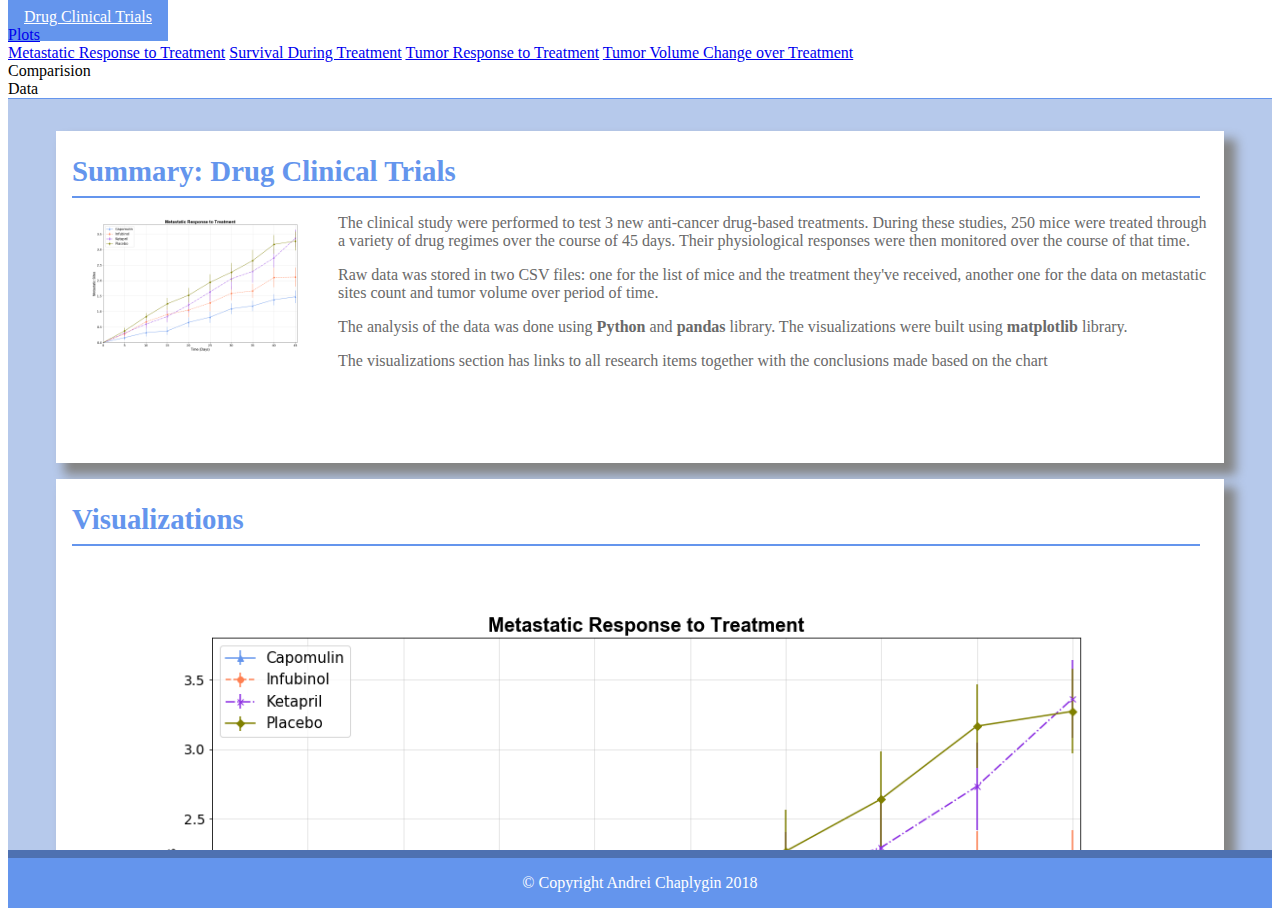
==== index.html @ 410df94e "More styles for the landing page" ====
<!DOCTYPE html>
<html>
<head>
    <meta charset="utf-8" />
    <meta http-equiv="X-UA-Compatible" content="IE=edge">
    <title>Drug Clinical Trials</title>
    <meta name="viewport" content="width=device-width, initial-scale=1">
    <link rel="stylesheet" href="https://stackpath.bootstrapcdn.com/bootstrap/4.1.3/css/bootstrap.min.css" integrity="sha384-MCw98/SFnGE8fJT3GXwEOngsV7Zt27NXFoaoApmYm81iuXoPkFOJwJ8ERdknLPMO" crossorigin="anonymous">
    <link rel="stylesheet" type="text/css" media="screen" href="style.css" />
</head>
<body>
    <nav class="navbar">
        <a class="navbar-brand mr-auto" href="index.html">Drug Clinical Trials</a>
        <div class="dropdown">
            <a class="nav-link dropdown-toggle" href="/" id="navbarDropdownMenuLink" data-toggle="dropdown" aria-haspopup="true" aria-expanded="false">
                Plots
            </a>
            <div class="dropdown-menu" aria-labelledby="navbarDropdownMenuLink">
                <a class="dropdown-item" href="#">Metastatic Response to Treatment</a>
                <a class="dropdown-item" href="#">Survival During Treatment</a>
                <a class="dropdown-item" href="#">Tumor Response to Treatment</a>
                <a class="dropdown-item" href="#">Tumor Volume Change over Treatment</a>
            </div>
        </div>
        <div class="nav-item">
            <a class="nav-link">Comparision</a>
        </div>
        </div>
        <div class="nav-item">
            <a class="nav-link">Data</a>
        </div>
    </nav>
    <div class="body container-fluid">
        <div class="row">
            <div class="col-sm-12 col-md-6 col-lg-7 cell">
                <section class="home-main-sec">
                    <h1 class="sec-h sec-h-lg sec-h-sm">Summary: Drug Clinical Trials</h1>
                    <img src="img/metastatic.png" class="main-img" >
                    <p>The clinical study were performed to test 3 new anti-cancer drug-based treatments. During these studies,  250 mice were treated through a variety of drug regimes over the course of 45 days. Their physiological responses were then monitored over the course of that time.</p>
                    <p>Raw data was stored in two CSV files: one for the list of mice and the treatment they've received, another one for the data on metastatic sites count and tumor volume over period of time.</p>
                    <p>The analysis of the data was done using <strong>Python</strong> and <strong>pandas</strong> library. The visualizations were built using <strong>matplotlib</strong> library.</p>
                    <p>The visualizations section has links to all research items together with the conclusions made based on the chart</p>
                </section>
            </div>
            <div class="col-sm-12 col-md-6 col-lg-5 cell">
                <section>
                    <h1 class="sec-h sec-h-lg sec-h-sm">Visualizations</h1>
                    <div class="container">
                        <div class="row">
                            <div class="col-sm-3 col-md-6 no-pad">
                                <img src="img/metastatic.png" class="viz-img" />
                            </div>
                            <div class="col-sm-3 col-md-6 no-pad">
                                <img src="img/survival.png" class="viz-img" />
                            </div>
                            <div class="col-sm-3 col-md-6 no-pad">
                                <img src="img/tumor.png" class="viz-img" />
                            </div>
                            <div class="col-sm-3 col-md-6 no-pad">
                                <img src="img/tumor_vol.png" class="viz-img" />
                            </div>
                        </div>                        
                    </div>
                </section>
            </div>
        </div>
    </div>
    <footer>            
        <p>© Copyright Andrei Chaplygin 2018</p>
    </footer>
    <script src="https://code.jquery.com/jquery-3.3.1.slim.min.js" integrity="sha384-q8i/X+965DzO0rT7abK41JStQIAqVgRVzpbzo5smXKp4YfRvH+8abtTE1Pi6jizo" crossorigin="anonymous"></script>
    <script src="https://cdnjs.cloudflare.com/ajax/libs/popper.js/1.14.3/umd/popper.min.js" integrity="sha384-ZMP7rVo3mIykV+2+9J3UJ46jBk0WLaUAdn689aCwoqbBJiSnjAK/l8WvCWPIPm49" crossorigin="anonymous"></script>
    <script src="https://stackpath.bootstrapcdn.com/bootstrap/4.1.3/js/bootstrap.min.js" integrity="sha384-ChfqqxuZUCnJSK3+MXmPNIyE6ZbWh2IMqE241rYiqJxyMiZ6OW/JmZQ5stwEULTy" crossorigin="anonymous"></script>  
</body>
</html>
---- style.css ----
html {
    height: 100%;
}

body {
    display: flex;
    flex-direction: column;
    height: 100%;
}

.navbar {
    border-width: 0 0 1px 0;
    background-color: cornflowerblue;
    border-color: cornflowerblue;
    border-style: solid;
    padding: 0;
    flex: none;
}

.navbar-brand {
    padding: 1rem;
    background-color: cornflowerblue;
    color: white;
}

.body {
    flex: auto;
    overflow: auto;
    padding: 1rem 2rem;
    background-color: rgb(182, 201, 235);
}

footer {
    border-top: 0.5rem solid rgb(78, 113, 177);
    padding: 1rem 0;
    background-color: cornflowerblue;
    color: white;
    flex: none;
}

section {
    background-color: white;
    padding: 1rem;
    margin: 1rem;
    -webkit-box-shadow: 10px 10px 10px 2px rgba(133,133,133,1);
    -moz-box-shadow: 10px 10px 10px 2px rgba(133,133,133,1);
    box-shadow: 10px 10px 10px 2px rgba(133,133,133,1);
}

.main-img {
    width: 250px;
    float: left;
    margin: 0 1rem 1rem 0;
}

.viz-img {
    width: calc(100% - 1rem);
    min-width: 150px;
    margin: 0.5 rem;
}

.home-main-sec {
    min-height: 300px;
}

.no-pad {
    padding: 0;
}

.sec-h {
    color: cornflowerblue;
    margin: 0.5rem;
    margin-left: 0;
    border-bottom: 2px solid cornflowerblue;
    padding-bottom: 0.5rem;
    font-size: 1.5rem;
}

section p {
    color: dimgray;
}

footer p {   
    margin: 0;
    text-align: center;
}

/* Small screen */
@media(min-width:576px) {  
    .navbar {
        background-color: white;
    }
    
    .sec-h-lg {
        font-size: 1.8rem;
    }
}

/* Medium screen */
@media(min-width:720px) {  
}

/* Large screen */
@media(min-width:992px) {
}
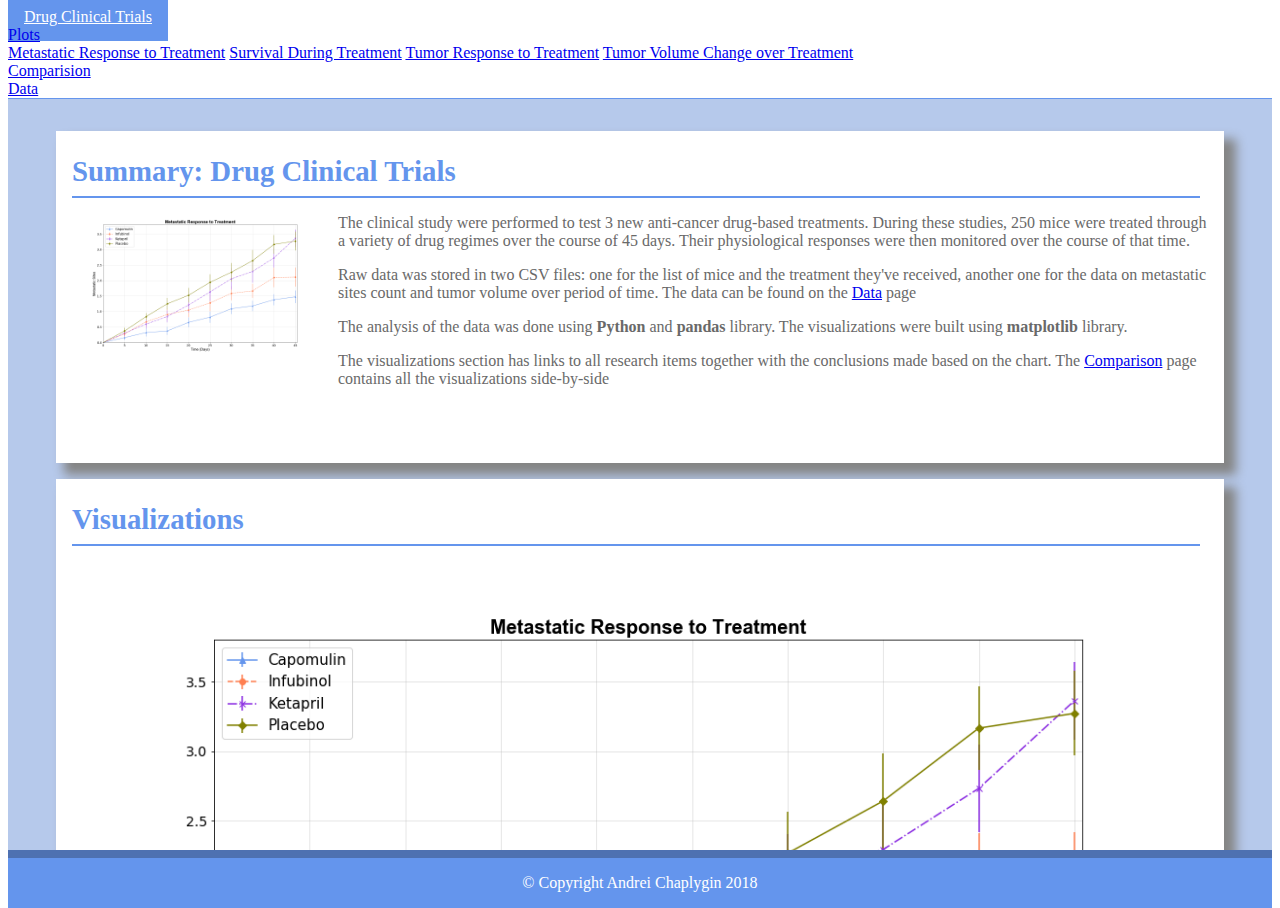
==== commit 72035898: "Added link to specific visualisation pages. Added comparision page" ====
--- a/index.html
+++ b/index.html
@@ -16,18 +16,18 @@
                 Plots
             </a>
             <div class="dropdown-menu" aria-labelledby="navbarDropdownMenuLink">
-                <a class="dropdown-item" href="#">Metastatic Response to Treatment</a>
-                <a class="dropdown-item" href="#">Survival During Treatment</a>
-                <a class="dropdown-item" href="#">Tumor Response to Treatment</a>
-                <a class="dropdown-item" href="#">Tumor Volume Change over Treatment</a>
+                <a class="dropdown-item" href="metastatic.html">Metastatic Response to Treatment</a>
+                <a class="dropdown-item" href="survival.html">Survival During Treatment</a>
+                <a class="dropdown-item" href="tumor.html">Tumor Response to Treatment</a>
+                <a class="dropdown-item" href="tumor_vol.html">Tumor Volume Change over Treatment</a>
             </div>
         </div>
         <div class="nav-item">
-            <a class="nav-link">Comparision</a>
+            <a class="nav-link" href="comparison.html">Comparision</a>
         </div>
         </div>
         <div class="nav-item">
-            <a class="nav-link">Data</a>
+            <a class="nav-link" href="data.html">Data</a>
         </div>
     </nav>
     <div class="body container-fluid">
@@ -36,10 +36,10 @@
                 <section class="home-main-sec">
                     <h1 class="sec-h sec-h-lg sec-h-sm">Summary: Drug Clinical Trials</h1>
                     <img src="img/metastatic.png" class="main-img" >
-                    <p>The clinical study were performed to test 3 new anti-cancer drug-based treatments. During these studies,  250 mice were treated through a variety of drug regimes over the course of 45 days. Their physiological responses were then monitored over the course of that time.</p>
-                    <p>Raw data was stored in two CSV files: one for the list of mice and the treatment they've received, another one for the data on metastatic sites count and tumor volume over period of time.</p>
+                    <p>The clinical study were performed to test 3 new anti-cancer drug-based treatments. During these studies, 250 mice were treated through a variety of drug regimes over the course of 45 days. Their physiological responses were then monitored over the course of that time.</p>
+                    <p>Raw data was stored in two CSV files: one for the list of mice and the treatment they've received, another one for the data on metastatic sites count and tumor volume over period of time. The data can be found on the <a href="data.html">Data</a> page</p>
                     <p>The analysis of the data was done using <strong>Python</strong> and <strong>pandas</strong> library. The visualizations were built using <strong>matplotlib</strong> library.</p>
-                    <p>The visualizations section has links to all research items together with the conclusions made based on the chart</p>
+                    <p>The visualizations section has links to all research items together with the conclusions made based on the chart. The <a href="comparision.html">Comparison</a> page contains all the visualizations side-by-side</p>
                 </section>
             </div>
             <div class="col-sm-12 col-md-6 col-lg-5 cell">
@@ -47,17 +47,17 @@
                     <h1 class="sec-h sec-h-lg sec-h-sm">Visualizations</h1>
                     <div class="container">
                         <div class="row">
-                            <div class="col-sm-3 col-md-6 no-pad">
-                                <img src="img/metastatic.png" class="viz-img" />
+                            <div class="col-xs-3 col-sm-6 col-md-12 col-lg-6 no-pad">
+                                <a href="metastatic.html"><img src="img/metastatic.png" class="viz-img" /></a>
                             </div>
-                            <div class="col-sm-3 col-md-6 no-pad">
-                                <img src="img/survival.png" class="viz-img" />
+                            <div class="col-xs-3 col-sm-6 col-md-12 col-lg-6 no-pad">
+                                <a href="survival.html"><img src="img/survival.png" class="viz-img" /></a>
                             </div>
-                            <div class="col-sm-3 col-md-6 no-pad">
-                                <img src="img/tumor.png" class="viz-img" />
+                            <div class="col-xs-3 col-sm-6 col-md-12 col-lg-6 no-pad">
+                                <a href="tumor.html"><img src="img/tumor.png" class="viz-img" /></a>
                             </div>
-                            <div class="col-sm-3 col-md-6 no-pad">
-                                <img src="img/tumor_vol.png" class="viz-img" />
+                            <div class="col-xs-3 col-sm-6 col-md-12 col-lg-6 no-pad">
+                                <a href="tumor_vol.html"><img src="img/tumor_vol.png" class="viz-img" /></a>
                             </div>
                         </div>                        
                     </div>
--- a/style.css
+++ b/style.css
@@ -55,8 +55,13 @@
 
 .viz-img {
     width: calc(100% - 1rem);
-    min-width: 150px;
+    border: 2px solid white;
+    /* min-width: 150px; */
     margin: 0.5 rem;
+}
+
+.viz-img:hover {
+    border-color: blueviolet;
 }
 
 .home-main-sec {
@@ -90,16 +95,15 @@
     .navbar {
         background-color: white;
     }
-    
+}
+
+/* Medium screen */
+@media(min-width:768px) {  
+}
+
+/* Large screen */
+@media(min-width:992px) {    
     .sec-h-lg {
         font-size: 1.8rem;
     }
-}
-
-/* Medium screen */
-@media(min-width:720px) {  
-}
-
-/* Large screen */
-@media(min-width:992px) {
 }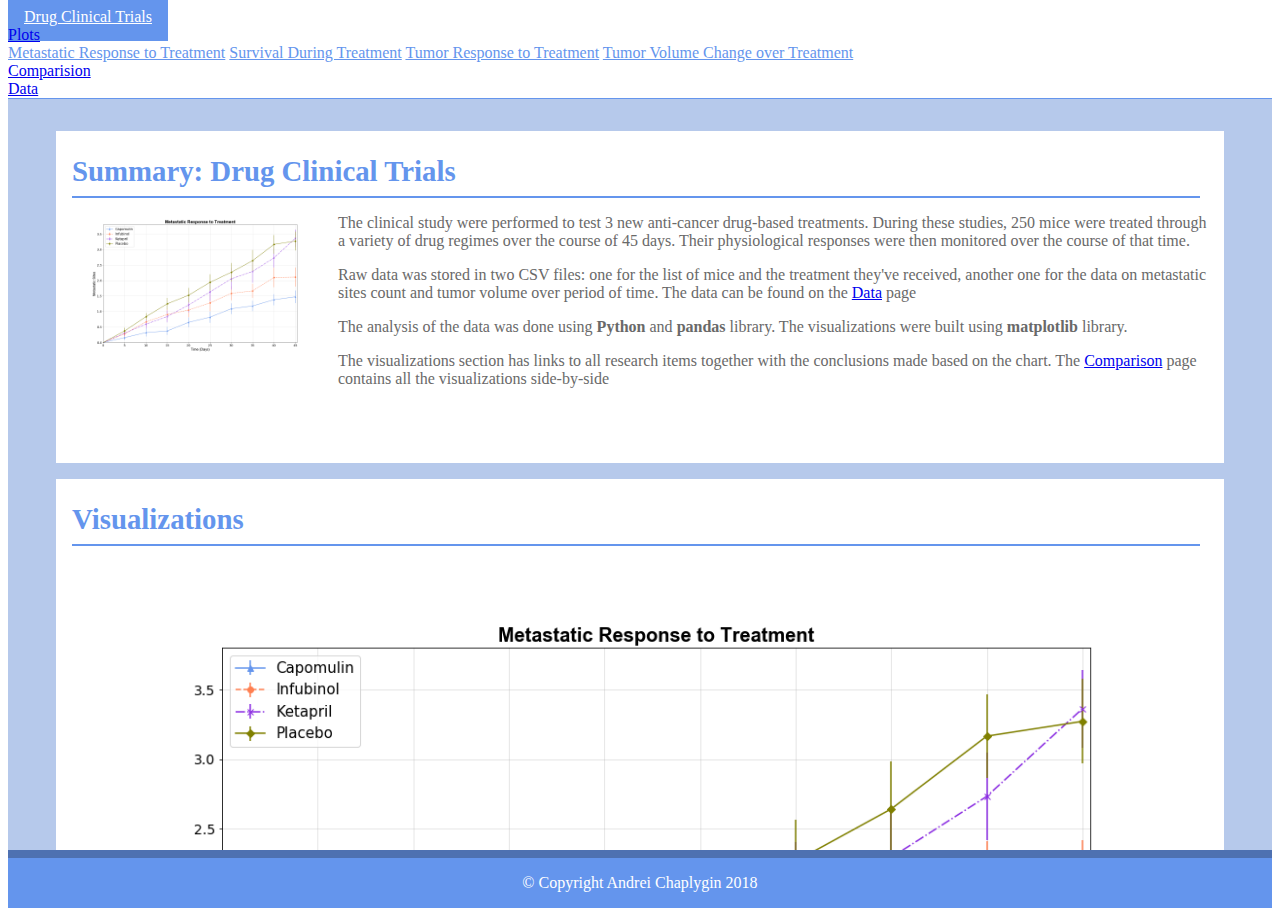
==== commit f72fa3e5: "Finished comparision page and visualisation pages" ====
--- a/index.html
+++ b/index.html
@@ -33,8 +33,8 @@
     <div class="body container-fluid">
         <div class="row">
             <div class="col-sm-12 col-md-6 col-lg-7 cell">
-                <section class="home-main-sec">
-                    <h1 class="sec-h sec-h-lg sec-h-sm">Summary: Drug Clinical Trials</h1>
+                <section class="home-main-sec shadow-lg">
+                    <h1 class="sec-h">Summary: Drug Clinical Trials</h1>
                     <img src="img/metastatic.png" class="main-img" >
                     <p>The clinical study were performed to test 3 new anti-cancer drug-based treatments. During these studies, 250 mice were treated through a variety of drug regimes over the course of 45 days. Their physiological responses were then monitored over the course of that time.</p>
                     <p>Raw data was stored in two CSV files: one for the list of mice and the treatment they've received, another one for the data on metastatic sites count and tumor volume over period of time. The data can be found on the <a href="data.html">Data</a> page</p>
@@ -43,21 +43,21 @@
                 </section>
             </div>
             <div class="col-sm-12 col-md-6 col-lg-5 cell">
-                <section>
-                    <h1 class="sec-h sec-h-lg sec-h-sm">Visualizations</h1>
+                <section class="shadow-lg">
+                    <h1 class="sec-h">Visualizations</h1>
                     <div class="container">
                         <div class="row">
                             <div class="col-xs-3 col-sm-6 col-md-12 col-lg-6 no-pad">
-                                <a href="metastatic.html"><img src="img/metastatic.png" class="viz-img" /></a>
+                                <a href="metastatic.html"><img src="img/metastatic.png" class="vis-img" /></a>
                             </div>
                             <div class="col-xs-3 col-sm-6 col-md-12 col-lg-6 no-pad">
-                                <a href="survival.html"><img src="img/survival.png" class="viz-img" /></a>
+                                <a href="survival.html"><img src="img/survival.png" class="vis-img" /></a>
                             </div>
                             <div class="col-xs-3 col-sm-6 col-md-12 col-lg-6 no-pad">
-                                <a href="tumor.html"><img src="img/tumor.png" class="viz-img" /></a>
+                                <a href="tumor.html"><img src="img/tumor.png" class="vis-img" /></a>
                             </div>
                             <div class="col-xs-3 col-sm-6 col-md-12 col-lg-6 no-pad">
-                                <a href="tumor_vol.html"><img src="img/tumor_vol.png" class="viz-img" /></a>
+                                <a href="tumor_vol.html"><img src="img/tumor_vol.png" class="vis-img" /></a>
                             </div>
                         </div>                        
                     </div>
--- a/style.css
+++ b/style.css
@@ -6,6 +6,10 @@
     display: flex;
     flex-direction: column;
     height: 100%;
+}
+
+a.dropdown-item {
+    color: cornflowerblue;
 }
 
 .navbar {
@@ -42,9 +46,6 @@
     background-color: white;
     padding: 1rem;
     margin: 1rem;
-    -webkit-box-shadow: 10px 10px 10px 2px rgba(133,133,133,1);
-    -moz-box-shadow: 10px 10px 10px 2px rgba(133,133,133,1);
-    box-shadow: 10px 10px 10px 2px rgba(133,133,133,1);
 }
 
 .main-img {
@@ -53,15 +54,23 @@
     margin: 0 1rem 1rem 0;
 }
 
-.viz-img {
+.vis-img {
     width: calc(100% - 1rem);
     border: 2px solid white;
-    /* min-width: 150px; */
-    margin: 0.5 rem;
+    margin: 0.5rem;
 }
 
-.viz-img:hover {
+.vis-img-main {
+    max-width: 100%;
+    margin: 0.5rem;
+}
+
+.vis-img:hover {
     border-color: blueviolet;
+}
+
+.vis-img-current {
+    border-color: cornflowerblue;
 }
 
 .home-main-sec {
@@ -78,7 +87,6 @@
     margin-left: 0;
     border-bottom: 2px solid cornflowerblue;
     padding-bottom: 0.5rem;
-    font-size: 1.5rem;
 }
 
 section p {
@@ -90,10 +98,21 @@
     text-align: center;
 }
 
+/* Extrasmall screen */
+@media(max-width:575px) {
+    .sec-h {
+        font-size: 1.2rem;
+    }
+}
+
 /* Small screen */
 @media(min-width:576px) {  
     .navbar {
         background-color: white;
+    }
+
+    .sec-h {
+        font-size: 1.5rem;
     }
 }
 
@@ -103,7 +122,7 @@
 
 /* Large screen */
 @media(min-width:992px) {    
-    .sec-h-lg {
+    .sec-h {
         font-size: 1.8rem;
     }
 }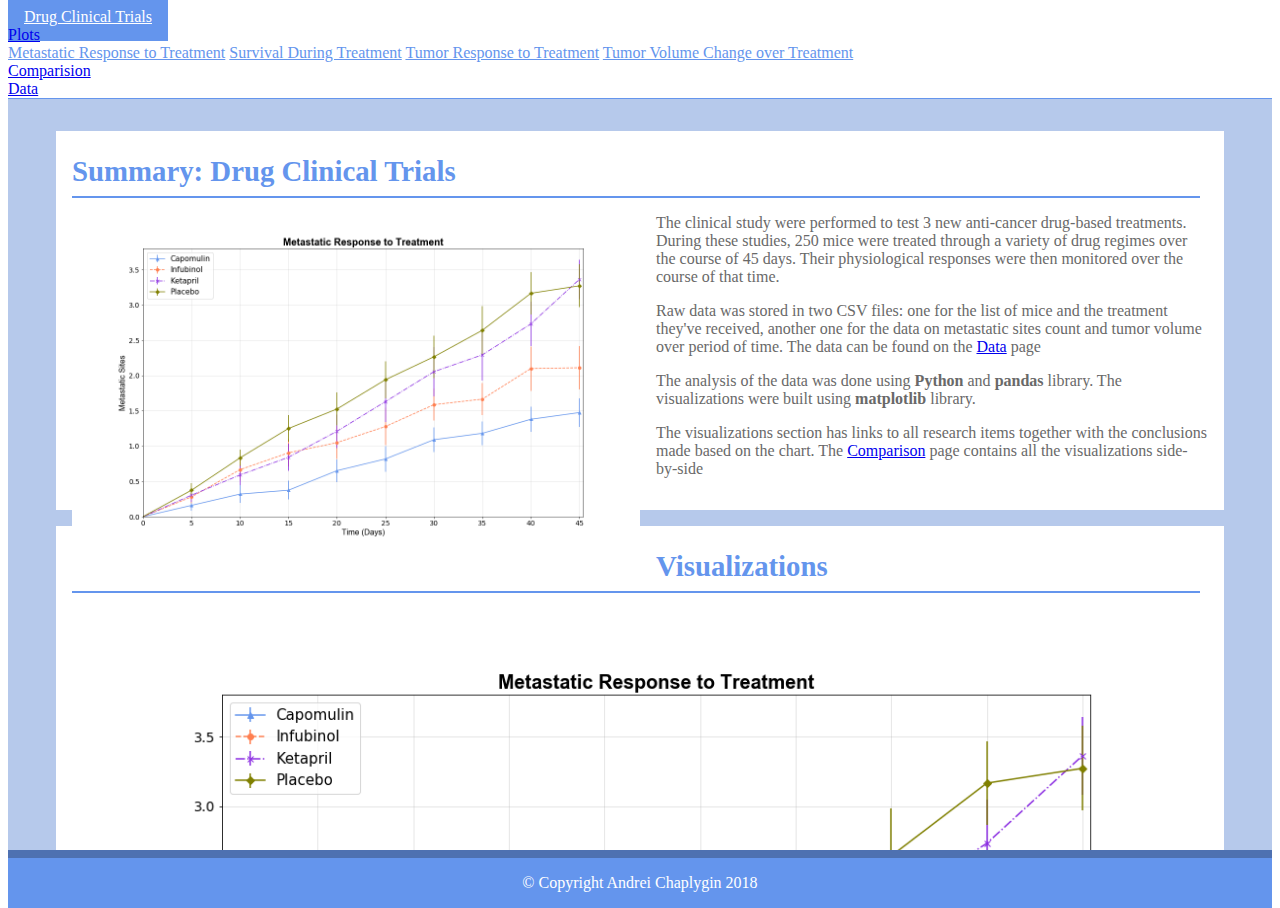
==== commit 61646daf: "Finished Data page. Responsiveness improvements" ====
--- a/index.html
+++ b/index.html
@@ -11,11 +11,11 @@
 <body>
     <nav class="navbar">
         <a class="navbar-brand mr-auto" href="index.html">Drug Clinical Trials</a>
-        <div class="dropdown">
-            <a class="nav-link dropdown-toggle" href="/" id="navbarDropdownMenuLink" data-toggle="dropdown" aria-haspopup="true" aria-expanded="false">
+        <div class="dropdown nav-item">
+            <a class="nav-link dropdown-toggle" href="/" id="sm-plots-link" data-toggle="dropdown" aria-haspopup="true" aria-expanded="false">
                 Plots
             </a>
-            <div class="dropdown-menu" aria-labelledby="navbarDropdownMenuLink">
+            <div class="dropdown-menu" aria-labelledby="sm-plots-link">
                 <a class="dropdown-item" href="metastatic.html">Metastatic Response to Treatment</a>
                 <a class="dropdown-item" href="survival.html">Survival During Treatment</a>
                 <a class="dropdown-item" href="tumor.html">Tumor Response to Treatment</a>
@@ -29,11 +29,30 @@
         <div class="nav-item">
             <a class="nav-link" href="data.html">Data</a>
         </div>
+        
+        <button type="button" class="btn navbar-toggle mr-2" data-toggle="collapse" data-target="#navbar-collapse">
+            <span class="icon-bar"></span>
+            <span class="icon-bar"></span>
+            <span class="icon-bar"></span>
+        </button>
+        <div class="collapse navbar-collapse" id="navbar-collapse">
+            <a class="dropdown-item navbar-toggle dropdown-toggle" href="#" id="xs-plots-link" data-toggle="collapse" data-target="#xs-plots" aria-haspopup="true" aria-expanded="false">
+                Plots
+            </a>
+            <div class="collapse" id="xs-plots">
+                <a class="dropdown-item ml-2" href="metastatic.html">Metastatic Response to Treatment</a>
+                <a class="dropdown-item ml-2" href="survival.html">Survival During Treatment</a>
+                <a class="dropdown-item ml-2" href="tumor.html">Tumor Response to Treatment</a>
+                <a class="dropdown-item ml-2" href="tumor_vol.html">Tumor Volume Change over Treatment</a>
+            </div>
+            <a class="dropdown-item" href="comparison.html">Comparison</a>
+            <a class="dropdown-item" href="data.html">Data</a>
+        </div>
     </nav>
     <div class="body container-fluid">
         <div class="row">
             <div class="col-sm-12 col-md-6 col-lg-7 cell">
-                <section class="home-main-sec shadow-lg">
+                <section class="home-main-sec shadow-lg clearfix">
                     <h1 class="sec-h">Summary: Drug Clinical Trials</h1>
                     <img src="img/metastatic.png" class="main-img" >
                     <p>The clinical study were performed to test 3 new anti-cancer drug-based treatments. During these studies, 250 mice were treated through a variety of drug regimes over the course of 45 days. Their physiological responses were then monitored over the course of that time.</p>
--- a/style.css
+++ b/style.css
@@ -49,7 +49,8 @@
 }
 
 .main-img {
-    width: 250px;
+    max-width:50%;
+    min-width: 260px;
     float: left;
     margin: 0 1rem 1rem 0;
 }
@@ -98,15 +99,88 @@
     text-align: center;
 }
 
+.icon-bar {
+    display: block;
+    width: 22px;
+    height: 2px;
+    background-color:white;
+    border-radius: 1px;
+    margin: 1px 0 3px 0;
+}
+
+.btn.navbar-toggle {
+    background: cornflowerblue;
+}
+
 /* Extrasmall screen */
 @media(max-width:575px) {
     .sec-h {
         font-size: 1.2rem;
     }
+
+    .btn.navbar-toggle {
+        background-color: white;
+    }
+
+    .icon-bar {
+        background-color: cornflowerblue;
+    }
+
+    .nav-item {
+        display: none;
+    }
+
+    a.nav-link,a.dropdown-item {
+        color: white;
+    }
+
+    .dropdown-item:focus {
+        color: white;
+        background-color: cornflowerblue;
+    }
+    
+    .dropdown-item:hover {
+        color: #3F3F3F;
+        background-color: cornflowerblue;
+    }
+
+    .nav-tabs .nav-item {
+        display: block;
+        color: cornflowerblue;
+    }
+
+    .nav-tabs a.nav-link {
+        color: cornflowerblue;
+    }
+
+    a:hover {
+        color: #3F3F3F;
+    }
+
+    #trial-data table, #mouse-data table {
+        font-size: 75%;
+    }
+
+    .body {
+        padding: 0;
+    }
+
+    section {
+        margin: 0;
+    }
 }
 
 /* Small screen */
 @media(min-width:576px) {  
+
+    #navbar-collapse {
+        display: none;
+    }
+
+    .btn.navbar-toggle {
+        display: none;
+    }
+
     .navbar {
         background-color: white;
     }
@@ -116,10 +190,6 @@
     }
 }
 
-/* Medium screen */
-@media(min-width:768px) {  
-}
-
 /* Large screen */
 @media(min-width:992px) {    
     .sec-h {
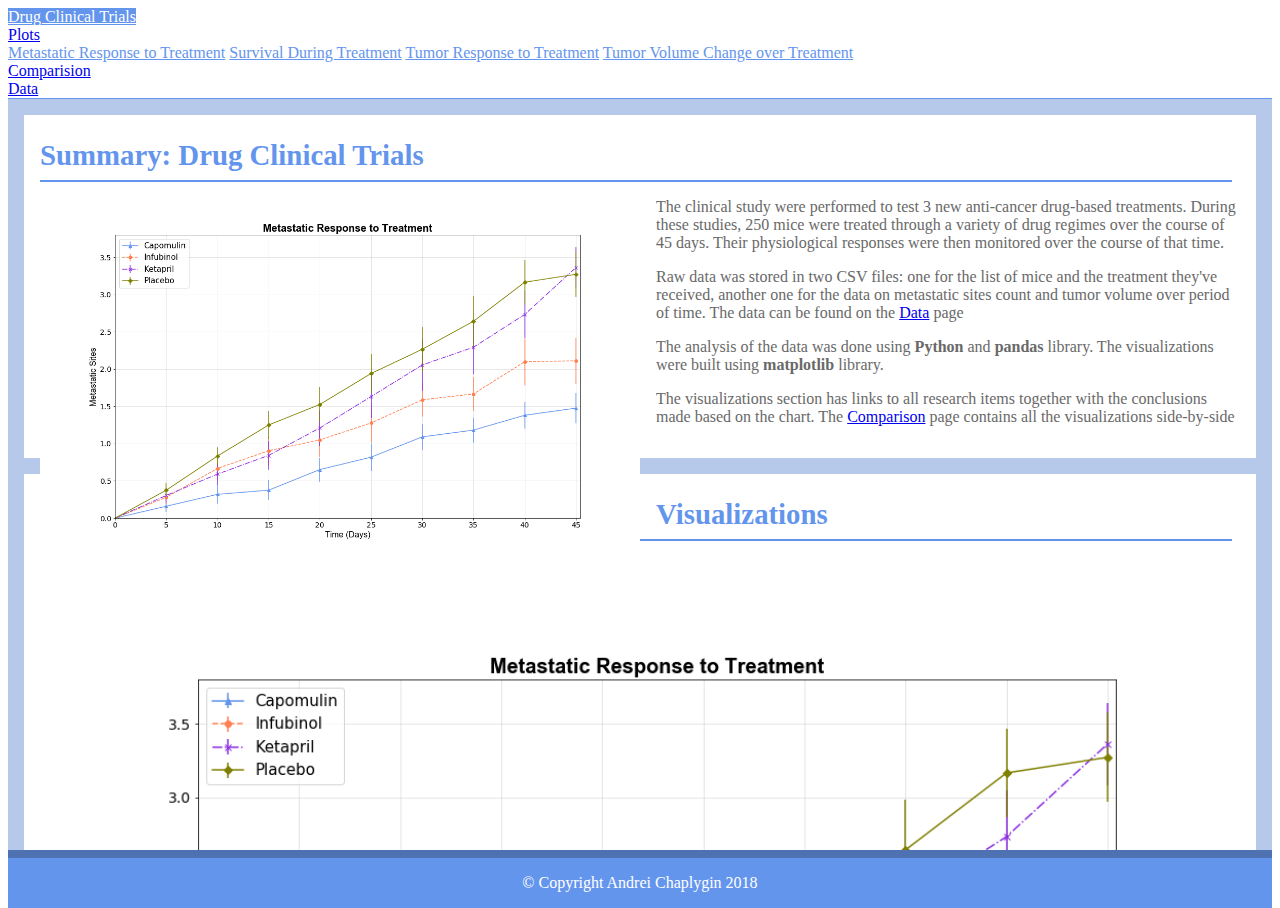
==== commit f82bb956: "Replaced some custom style properties with Bootstrap classes" ====
--- a/index.html
+++ b/index.html
@@ -9,8 +9,8 @@
     <link rel="stylesheet" type="text/css" media="screen" href="style.css" />
 </head>
 <body>
-    <nav class="navbar">
-        <a class="navbar-brand mr-auto" href="index.html">Drug Clinical Trials</a>
+    <nav class="navbar p-0">
+        <a class="navbar-brand p-3 mr-auto" href="index.html">Drug Clinical Trials</a>
         <div class="dropdown nav-item">
             <a class="nav-link dropdown-toggle" href="/" id="sm-plots-link" data-toggle="dropdown" aria-haspopup="true" aria-expanded="false">
                 Plots
@@ -49,10 +49,10 @@
             <a class="dropdown-item" href="data.html">Data</a>
         </div>
     </nav>
-    <div class="body container-fluid">
+    <div class="body container-fluid p-x-4 p-y-4">
         <div class="row">
             <div class="col-sm-12 col-md-6 col-lg-7 cell">
-                <section class="home-main-sec shadow-lg clearfix">
+                <section class="shadow-lg clearfix">
                     <h1 class="sec-h">Summary: Drug Clinical Trials</h1>
                     <img src="img/metastatic.png" class="main-img" >
                     <p>The clinical study were performed to test 3 new anti-cancer drug-based treatments. During these studies, 250 mice were treated through a variety of drug regimes over the course of 45 days. Their physiological responses were then monitored over the course of that time.</p>
@@ -66,16 +66,16 @@
                     <h1 class="sec-h">Visualizations</h1>
                     <div class="container">
                         <div class="row">
-                            <div class="col-xs-3 col-sm-6 col-md-12 col-lg-6 no-pad">
+                            <div class="col-xs-3 col-sm-6 col-md-12 col-lg-6 p-0">
                                 <a href="metastatic.html"><img src="img/metastatic.png" class="vis-img" /></a>
                             </div>
-                            <div class="col-xs-3 col-sm-6 col-md-12 col-lg-6 no-pad">
+                            <div class="col-xs-3 col-sm-6 col-md-12 col-lg-6 p-0">
                                 <a href="survival.html"><img src="img/survival.png" class="vis-img" /></a>
                             </div>
-                            <div class="col-xs-3 col-sm-6 col-md-12 col-lg-6 no-pad">
+                            <div class="col-xs-3 col-sm-6 col-md-12 col-lg-6 p-0">
                                 <a href="tumor.html"><img src="img/tumor.png" class="vis-img" /></a>
                             </div>
-                            <div class="col-xs-3 col-sm-6 col-md-12 col-lg-6 no-pad">
+                            <div class="col-xs-3 col-sm-6 col-md-12 col-lg-6 p-0">
                                 <a href="tumor_vol.html"><img src="img/tumor_vol.png" class="vis-img" /></a>
                             </div>
                         </div>                        
--- a/style.css
+++ b/style.css
@@ -17,12 +17,10 @@
     background-color: cornflowerblue;
     border-color: cornflowerblue;
     border-style: solid;
-    padding: 0;
     flex: none;
 }
 
 .navbar-brand {
-    padding: 1rem;
     background-color: cornflowerblue;
     color: white;
 }
@@ -30,7 +28,6 @@
 .body {
     flex: auto;
     overflow: auto;
-    padding: 1rem 2rem;
     background-color: rgb(182, 201, 235);
 }
 
@@ -72,14 +69,6 @@
 
 .vis-img-current {
     border-color: cornflowerblue;
-}
-
-.home-main-sec {
-    min-height: 300px;
-}
-
-.no-pad {
-    padding: 0;
 }
 
 .sec-h {
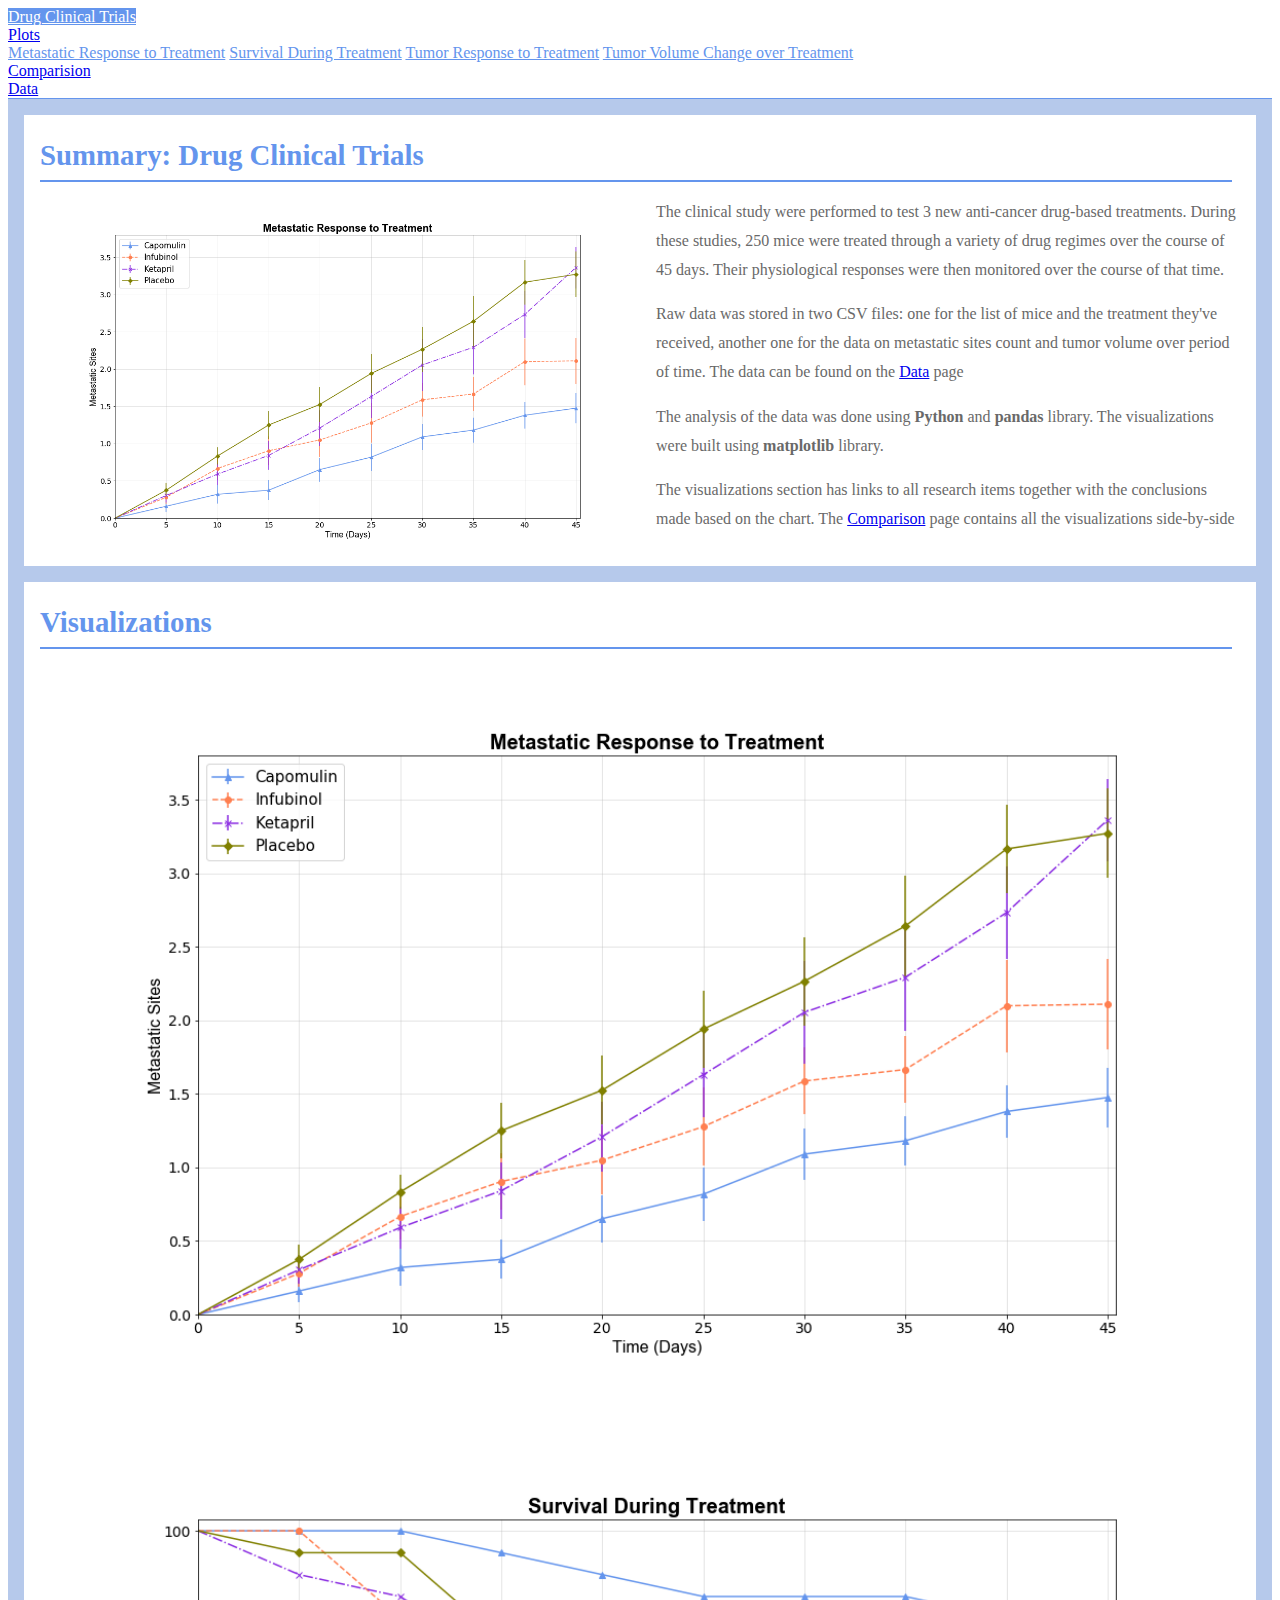
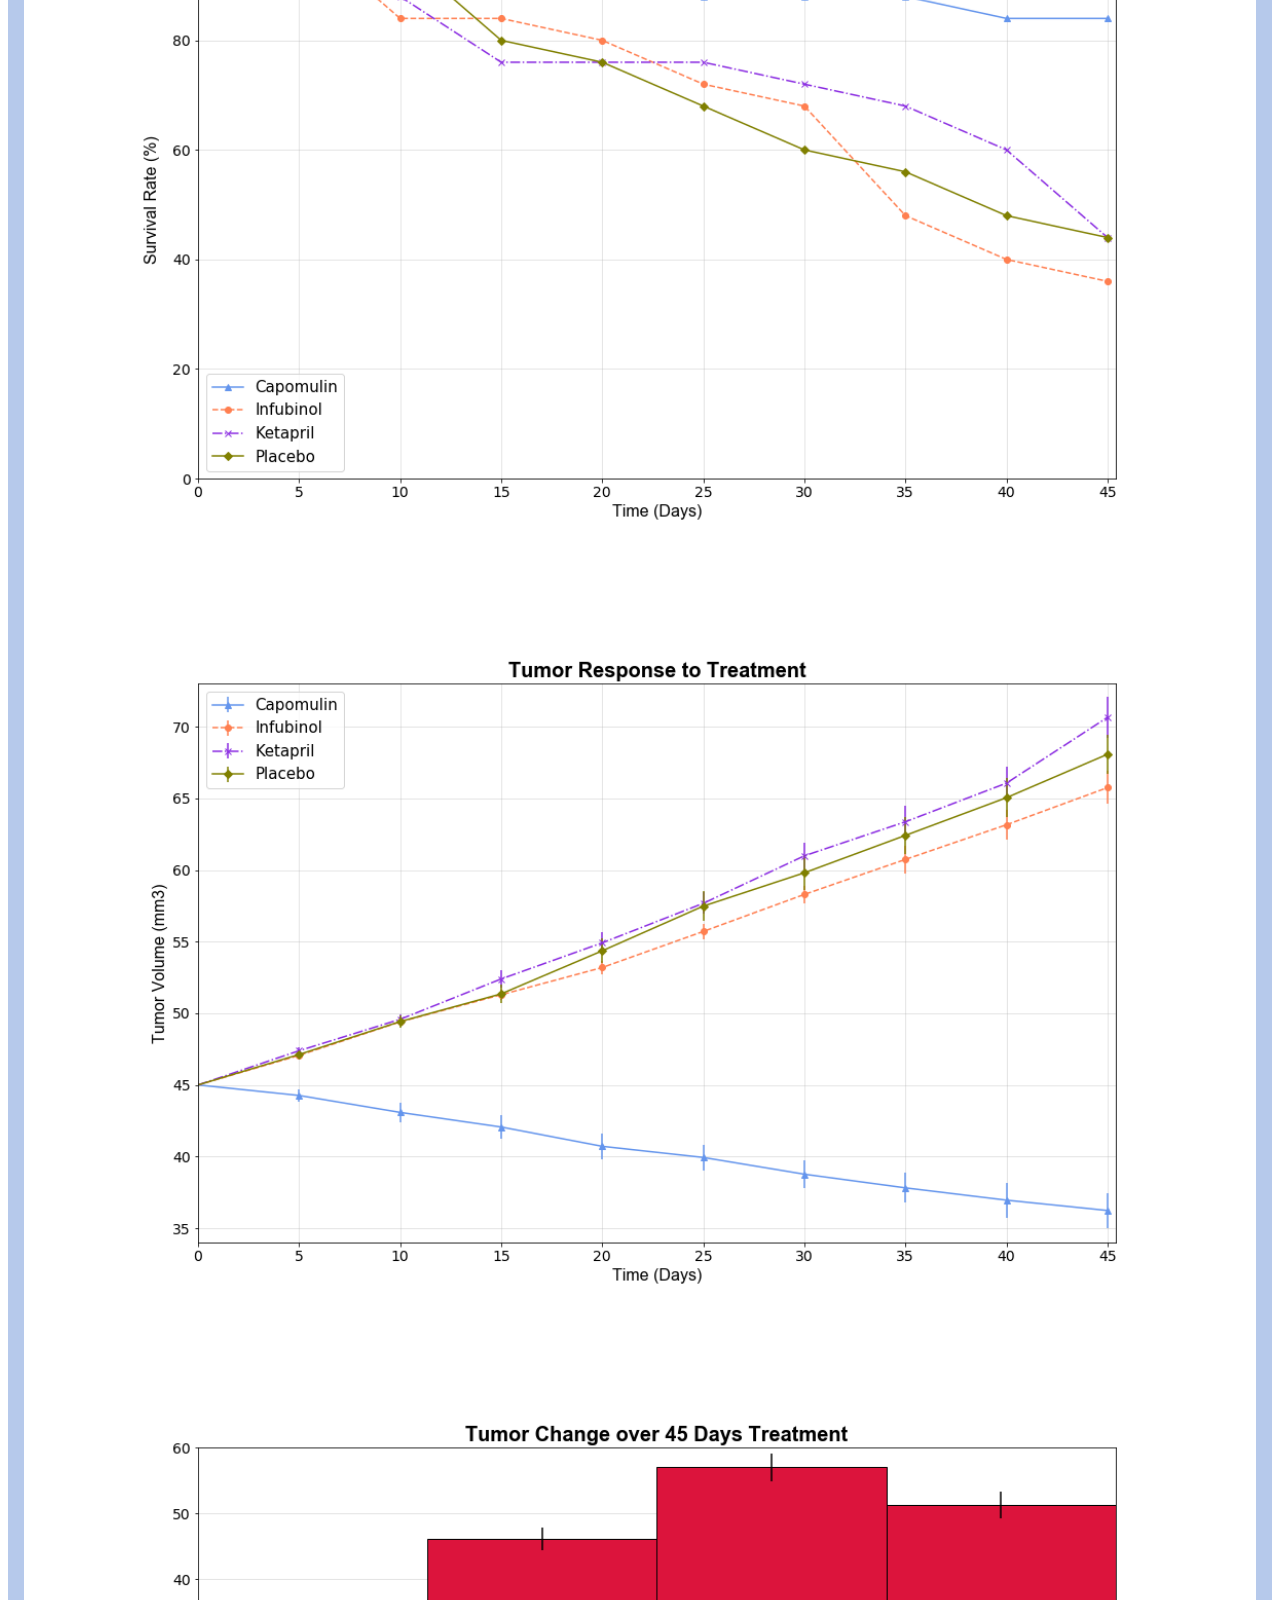
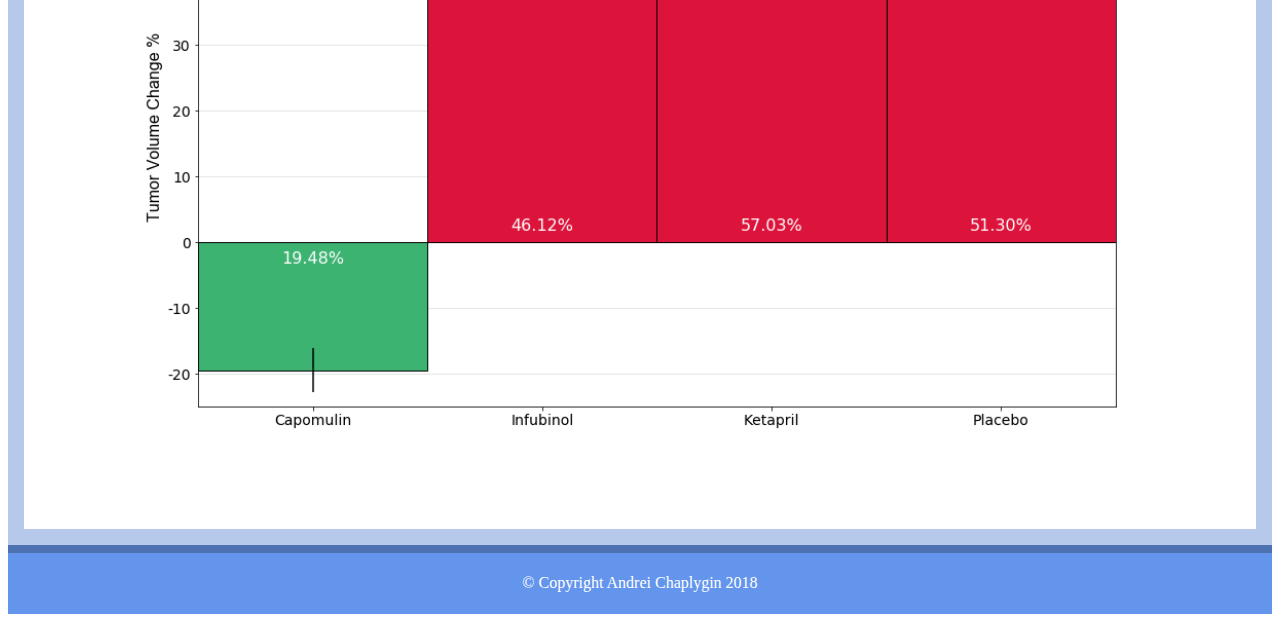
==== commit 27b28946: "Increased line height and removed fixed 100% height of the whole html (no more sticky footer)" ====
--- a/index.html
+++ b/index.html
@@ -1,94 +1,93 @@
 <!DOCTYPE html>
-<html>
-<head>
-    <meta charset="utf-8" />
-    <meta http-equiv="X-UA-Compatible" content="IE=edge">
-    <title>Drug Clinical Trials</title>
-    <meta name="viewport" content="width=device-width, initial-scale=1">
-    <link rel="stylesheet" href="https://stackpath.bootstrapcdn.com/bootstrap/4.1.3/css/bootstrap.min.css" integrity="sha384-MCw98/SFnGE8fJT3GXwEOngsV7Zt27NXFoaoApmYm81iuXoPkFOJwJ8ERdknLPMO" crossorigin="anonymous">
-    <link rel="stylesheet" type="text/css" media="screen" href="style.css" />
-</head>
-<body>
-    <nav class="navbar p-0">
-        <a class="navbar-brand p-3 mr-auto" href="index.html">Drug Clinical Trials</a>
-        <div class="dropdown nav-item">
-            <a class="nav-link dropdown-toggle" href="/" id="sm-plots-link" data-toggle="dropdown" aria-haspopup="true" aria-expanded="false">
-                Plots
-            </a>
-            <div class="dropdown-menu" aria-labelledby="sm-plots-link">
-                <a class="dropdown-item" href="metastatic.html">Metastatic Response to Treatment</a>
-                <a class="dropdown-item" href="survival.html">Survival During Treatment</a>
-                <a class="dropdown-item" href="tumor.html">Tumor Response to Treatment</a>
-                <a class="dropdown-item" href="tumor_vol.html">Tumor Volume Change over Treatment</a>
+<html lang="en">
+    <head>
+        <meta charset="utf-8">
+        <meta http-equiv="X-UA-Compatible" content="IE=edge">
+        <title>Drug Clinical Trials</title>
+        <meta name="viewport" content="width=device-width, initial-scale=1">
+        <link rel="stylesheet" href="https://stackpath.bootstrapcdn.com/bootstrap/4.1.3/css/bootstrap.min.css" integrity="sha384-MCw98/SFnGE8fJT3GXwEOngsV7Zt27NXFoaoApmYm81iuXoPkFOJwJ8ERdknLPMO" crossorigin="anonymous">
+        <link rel="stylesheet" type="text/css" media="screen" href="style.css" />
+    </head>
+    <body>
+        <nav class="navbar p-0">
+            <a class="navbar-brand p-3 mr-auto" href="index.html">Drug Clinical Trials</a>
+            <div class="dropdown nav-item">
+                <a class="nav-link dropdown-toggle" href="/" id="sm-plots-link" data-toggle="dropdown" aria-haspopup="true" aria-expanded="false">
+                    Plots
+                </a>
+                <div class="dropdown-menu" aria-labelledby="sm-plots-link">
+                    <a class="dropdown-item" href="metastatic.html">Metastatic Response to Treatment</a>
+                    <a class="dropdown-item" href="survival.html">Survival During Treatment</a>
+                    <a class="dropdown-item" href="tumor.html">Tumor Response to Treatment</a>
+                    <a class="dropdown-item" href="tumor_vol.html">Tumor Volume Change over Treatment</a>
+                </div>
+            </div>
+            <div class="nav-item">
+                <a class="nav-link" href="comparison.html">Comparision</a>
+            </div>
+            <div class="nav-item">
+                <a class="nav-link" href="data.html">Data</a>
+            </div>
+            
+            <button type="button" class="btn navbar-toggle mr-2" data-toggle="collapse" data-target="#navbar-collapse">
+                <span class="icon-bar"></span>
+                <span class="icon-bar"></span>
+                <span class="icon-bar"></span>
+            </button>
+            <div class="collapse navbar-collapse" id="navbar-collapse">
+                <a class="dropdown-item navbar-toggle dropdown-toggle" href="#" id="xs-plots-link" data-toggle="collapse" data-target="#xs-plots" aria-haspopup="true" aria-expanded="false">
+                    Plots
+                </a>
+                <div class="collapse" id="xs-plots">
+                    <a class="dropdown-item ml-2" href="metastatic.html">Metastatic Response to Treatment</a>
+                    <a class="dropdown-item ml-2" href="survival.html">Survival During Treatment</a>
+                    <a class="dropdown-item ml-2" href="tumor.html">Tumor Response to Treatment</a>
+                    <a class="dropdown-item ml-2" href="tumor_vol.html">Tumor Volume Change over Treatment</a>
+                </div>
+                <a class="dropdown-item" href="comparison.html">Comparison</a>
+                <a class="dropdown-item" href="data.html">Data</a>
+            </div>
+        </nav>
+        <div class="body container-fluid p-x-4 p-y-4">
+            <div class="row">
+                <div class="col-sm-12 col-md-6 col-lg-7 cell">
+                    <section class="shadow-lg clearfix">
+                        <h1 class="sec-h">Summary: Drug Clinical Trials</h1>
+                        <img src="img/metastatic.png" class="main-img" alt="Metastatic response to treatment" >
+                        <p>The clinical study were performed to test 3 new anti-cancer drug-based treatments. During these studies, 250 mice were treated through a variety of drug regimes over the course of 45 days. Their physiological responses were then monitored over the course of that time.</p>
+                        <p>Raw data was stored in two CSV files: one for the list of mice and the treatment they've received, another one for the data on metastatic sites count and tumor volume over period of time. The data can be found on the <a href="data.html">Data</a> page</p>
+                        <p>The analysis of the data was done using <strong>Python</strong> and <strong>pandas</strong> library. The visualizations were built using <strong>matplotlib</strong> library.</p>
+                        <p>The visualizations section has links to all research items together with the conclusions made based on the chart. The <a href="comparision.html">Comparison</a> page contains all the visualizations side-by-side</p>
+                    </section>
+                </div>
+                <div class="col-sm-12 col-md-6 col-lg-5 cell">
+                    <section class="shadow-lg">
+                        <h1 class="sec-h">Visualizations</h1>
+                        <div class="container">
+                            <div class="row">
+                                <div class="col-xs-3 col-sm-6 col-md-12 col-lg-6 p-0">
+                                    <a href="metastatic.html"><img src="img/metastatic.png" class="vis-img" alt="Metastatic response to treatment" /></a>
+                                </div>
+                                <div class="col-xs-3 col-sm-6 col-md-12 col-lg-6 p-0">
+                                    <a href="survival.html"><img src="img/survival.png" class="vis-img" alt="Survival during treatment" /></a>
+                                </div>
+                                <div class="col-xs-3 col-sm-6 col-md-12 col-lg-6 p-0">
+                                    <a href="tumor.html"><img src="img/tumor.png" class="vis-img" alt="Tumor response to treatment"/></a>
+                                </div>
+                                <div class="col-xs-3 col-sm-6 col-md-12 col-lg-6 p-0">
+                                    <a href="tumor_vol.html"><img src="img/tumor_vol.png" class="vis-img" alt="Tumor volume change over treatment" /></a>
+                                </div>
+                            </div>                        
+                        </div>
+                    </section>
+                </div>
             </div>
         </div>
-        <div class="nav-item">
-            <a class="nav-link" href="comparison.html">Comparision</a>
-        </div>
-        </div>
-        <div class="nav-item">
-            <a class="nav-link" href="data.html">Data</a>
-        </div>
-        
-        <button type="button" class="btn navbar-toggle mr-2" data-toggle="collapse" data-target="#navbar-collapse">
-            <span class="icon-bar"></span>
-            <span class="icon-bar"></span>
-            <span class="icon-bar"></span>
-        </button>
-        <div class="collapse navbar-collapse" id="navbar-collapse">
-            <a class="dropdown-item navbar-toggle dropdown-toggle" href="#" id="xs-plots-link" data-toggle="collapse" data-target="#xs-plots" aria-haspopup="true" aria-expanded="false">
-                Plots
-            </a>
-            <div class="collapse" id="xs-plots">
-                <a class="dropdown-item ml-2" href="metastatic.html">Metastatic Response to Treatment</a>
-                <a class="dropdown-item ml-2" href="survival.html">Survival During Treatment</a>
-                <a class="dropdown-item ml-2" href="tumor.html">Tumor Response to Treatment</a>
-                <a class="dropdown-item ml-2" href="tumor_vol.html">Tumor Volume Change over Treatment</a>
-            </div>
-            <a class="dropdown-item" href="comparison.html">Comparison</a>
-            <a class="dropdown-item" href="data.html">Data</a>
-        </div>
-    </nav>
-    <div class="body container-fluid p-x-4 p-y-4">
-        <div class="row">
-            <div class="col-sm-12 col-md-6 col-lg-7 cell">
-                <section class="shadow-lg clearfix">
-                    <h1 class="sec-h">Summary: Drug Clinical Trials</h1>
-                    <img src="img/metastatic.png" class="main-img" >
-                    <p>The clinical study were performed to test 3 new anti-cancer drug-based treatments. During these studies, 250 mice were treated through a variety of drug regimes over the course of 45 days. Their physiological responses were then monitored over the course of that time.</p>
-                    <p>Raw data was stored in two CSV files: one for the list of mice and the treatment they've received, another one for the data on metastatic sites count and tumor volume over period of time. The data can be found on the <a href="data.html">Data</a> page</p>
-                    <p>The analysis of the data was done using <strong>Python</strong> and <strong>pandas</strong> library. The visualizations were built using <strong>matplotlib</strong> library.</p>
-                    <p>The visualizations section has links to all research items together with the conclusions made based on the chart. The <a href="comparision.html">Comparison</a> page contains all the visualizations side-by-side</p>
-                </section>
-            </div>
-            <div class="col-sm-12 col-md-6 col-lg-5 cell">
-                <section class="shadow-lg">
-                    <h1 class="sec-h">Visualizations</h1>
-                    <div class="container">
-                        <div class="row">
-                            <div class="col-xs-3 col-sm-6 col-md-12 col-lg-6 p-0">
-                                <a href="metastatic.html"><img src="img/metastatic.png" class="vis-img" /></a>
-                            </div>
-                            <div class="col-xs-3 col-sm-6 col-md-12 col-lg-6 p-0">
-                                <a href="survival.html"><img src="img/survival.png" class="vis-img" /></a>
-                            </div>
-                            <div class="col-xs-3 col-sm-6 col-md-12 col-lg-6 p-0">
-                                <a href="tumor.html"><img src="img/tumor.png" class="vis-img" /></a>
-                            </div>
-                            <div class="col-xs-3 col-sm-6 col-md-12 col-lg-6 p-0">
-                                <a href="tumor_vol.html"><img src="img/tumor_vol.png" class="vis-img" /></a>
-                            </div>
-                        </div>                        
-                    </div>
-                </section>
-            </div>
-        </div>
-    </div>
-    <footer>            
-        <p>© Copyright Andrei Chaplygin 2018</p>
-    </footer>
-    <script src="https://code.jquery.com/jquery-3.3.1.slim.min.js" integrity="sha384-q8i/X+965DzO0rT7abK41JStQIAqVgRVzpbzo5smXKp4YfRvH+8abtTE1Pi6jizo" crossorigin="anonymous"></script>
-    <script src="https://cdnjs.cloudflare.com/ajax/libs/popper.js/1.14.3/umd/popper.min.js" integrity="sha384-ZMP7rVo3mIykV+2+9J3UJ46jBk0WLaUAdn689aCwoqbBJiSnjAK/l8WvCWPIPm49" crossorigin="anonymous"></script>
-    <script src="https://stackpath.bootstrapcdn.com/bootstrap/4.1.3/js/bootstrap.min.js" integrity="sha384-ChfqqxuZUCnJSK3+MXmPNIyE6ZbWh2IMqE241rYiqJxyMiZ6OW/JmZQ5stwEULTy" crossorigin="anonymous"></script>  
-</body>
+        <footer>            
+            <p>© Copyright Andrei Chaplygin 2018</p>
+        </footer>
+        <script src="https://code.jquery.com/jquery-3.3.1.slim.min.js" integrity="sha384-q8i/X+965DzO0rT7abK41JStQIAqVgRVzpbzo5smXKp4YfRvH+8abtTE1Pi6jizo" crossorigin="anonymous"></script>
+        <script src="https://cdnjs.cloudflare.com/ajax/libs/popper.js/1.14.3/umd/popper.min.js" integrity="sha384-ZMP7rVo3mIykV+2+9J3UJ46jBk0WLaUAdn689aCwoqbBJiSnjAK/l8WvCWPIPm49" crossorigin="anonymous"></script>
+        <script src="https://stackpath.bootstrapcdn.com/bootstrap/4.1.3/js/bootstrap.min.js" integrity="sha384-ChfqqxuZUCnJSK3+MXmPNIyE6ZbWh2IMqE241rYiqJxyMiZ6OW/JmZQ5stwEULTy" crossorigin="anonymous"></script>  
+    </body>
 </html>--- a/style.css
+++ b/style.css
@@ -1,11 +1,11 @@
 html {
-    height: 100%;
+    min-height: 100vh;
 }
 
 body {
     display: flex;
     flex-direction: column;
-    height: 100%;
+    min-height: 100vh;
 }
 
 a.dropdown-item {
@@ -101,6 +101,10 @@
     background: cornflowerblue;
 }
 
+p { 
+    line-height: 1.8;
+}
+
 /* Extrasmall screen */
 @media(max-width:575px) {
     .sec-h {
